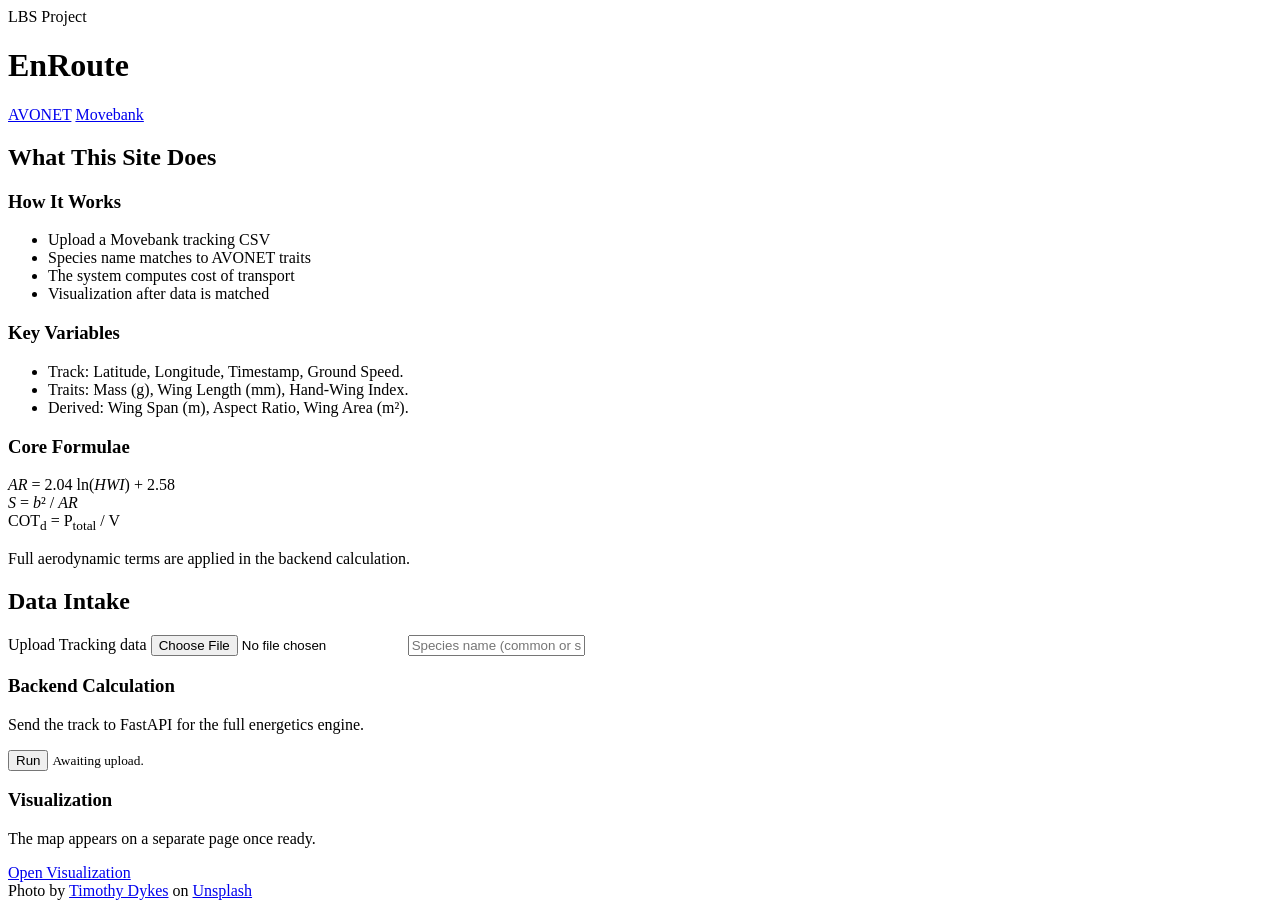
==== frontend/index.html @ 458eabde "Initial commit" ====
<!doctype html>
<html lang="en">
<head>
  <meta charset="utf-8" />
  <meta name="viewport" content="width=device-width, initial-scale=1" />
  <title>LBS Universal Translator</title>
  <link rel="stylesheet" href="/static/styles.css" />
  <script src="/static/app.js" defer></script>
</head>
<body data-page="home">
  <div class="bg-grain" aria-hidden="true"></div>

  <header class="topbar">
    <div class="brand">
      <span class="brand-kicker">LBS Project</span>
      <h1 class="brand-title">EnRoute</h1>
    </div>
    <nav class="top-links">
      <a href="https://opentraits.org/datasets/avonet.html" target="_blank" rel="noreferrer"> AVONET</a>
      <a href="https://www.movebank.org/" target="_blank" rel="noreferrer">Movebank</a>
    </nav>
  </header>

  <main class="content-grid">
    <section class="panel info">
      <div class="panel-header">
        <h2>What This Site Does</h2>
      </div>

      <div class="info-grid">
        <div class="card">
          <h3>How It Works</h3>
          <ul class="notes">
            <li>Upload a Movebank tracking CSV</li>
            <li>Species name matches to AVONET traits</li>
            <li>The system computes cost of transport</li>
            <li>Visualization after data is matched</li>
          </ul>
        </div>

        <div class="card">
          <h3>Key Variables</h3>
          <ul class="notes">
            <li>Track: Latitude, Longitude, Timestamp, Ground Speed.</li>
            <li>Traits: Mass (g), Wing Length (mm), Hand-Wing Index.</li>
            <li>Derived: Wing Span (m), Aspect Ratio, Wing Area (m&sup2;).</li>
          </ul>
        </div>

        <div class="card">
          <h3>Core Formulae</h3>
          <div class="formula-block">
            <div class="equation"><i>AR</i> = 2.04 ln(<i>HWI</i>) + 2.58</div>
            <div class="equation"><i>S</i> = <i>b</i>² / <i>AR</i></div>
            <div class="equation">COT<sub>d</sub> = P<sub>total</sub> / V</div>
          </div>
          <p class="hint">Full aerodynamic terms are applied in the backend calculation.</p>
        </div>
      </div>
    </section>

    <section class="panel controls">
      <div class="panel-header">
        <h2>Data Intake</h2>
      </div>

      <label class="field">
        <span>Upload Tracking data</span>
        <input id="file-input" type="file" accept=".csv" />
      </label>

      <label class="field">
        <input id="species-name-input" type="text" placeholder="Species name (common or scientific)" />
      </label>

        <div class="card">
          <h3>Backend Calculation</h3>
          <p class="muted">Send the track to FastAPI for the full energetics engine.</p>
          <button id="backend-run" class="primary" type="button">Run</button>
          <small class="hint" id="backend-status">Awaiting upload.</small>
        </div>

      <div class="card">
        <h3>Visualization</h3>
        <p class="muted">The map appears on a separate page once ready.</p>
        <a id="visualize-link" class="primary disabled" href="visualize.html" aria-disabled="true">Open Visualization</a>
      </div>
    </section>
  </main>

  <footer class="photo-credit">Photo by <a href="https://unsplash.com/@timothycdykes?utm_source=unsplash&utm_medium=referral&utm_content=creditCopyText" target="_blank" rel="noreferrer">Timothy Dykes</a> on <a href="https://unsplash.com/photos/selective-focus-photography-of-red-cardinal-on-tree-_aNtQKnffAA?utm_source=unsplash&utm_medium=referral&utm_content=creditCopyText" target="_blank" rel="noreferrer">Unsplash</a></footer>
</body>
</html>
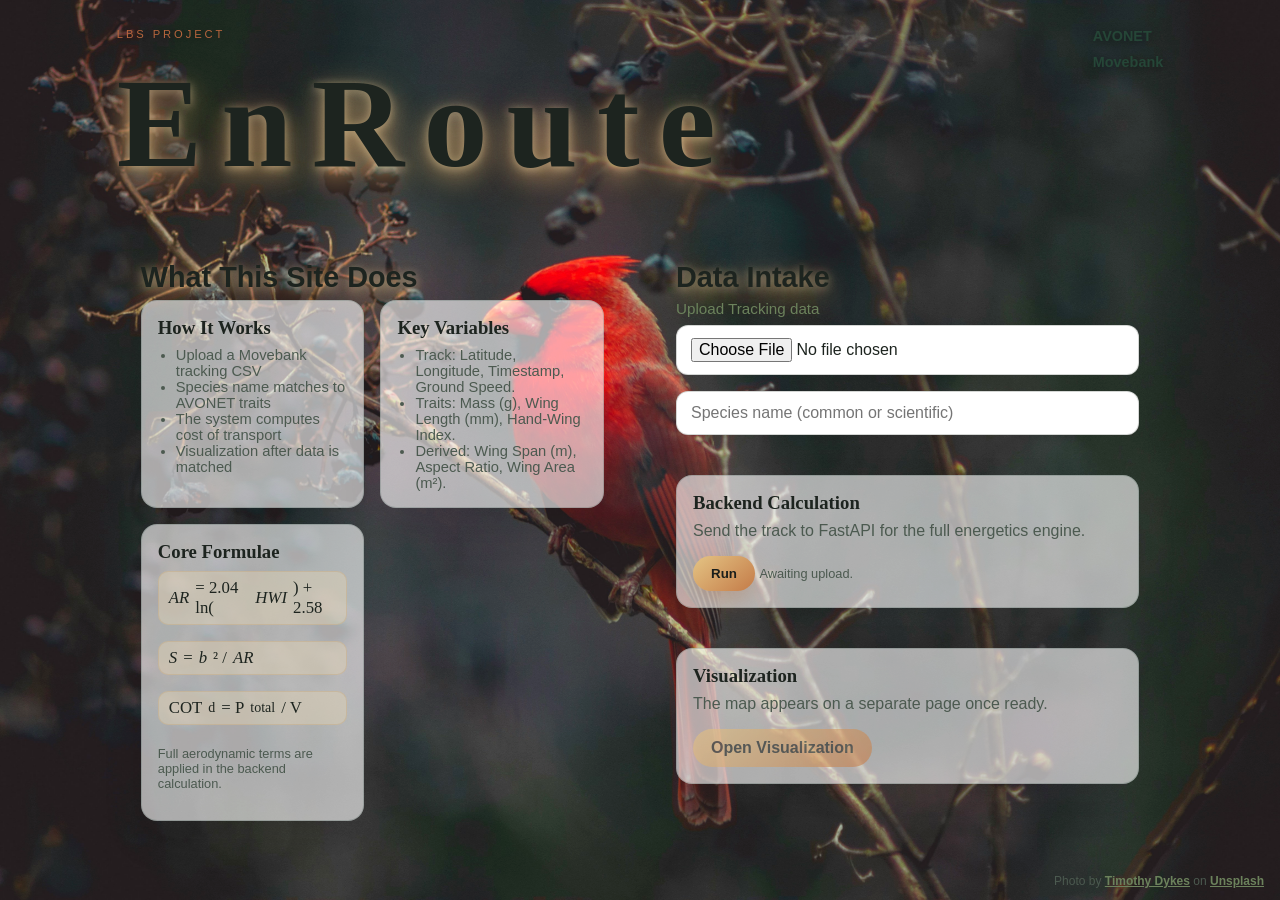
==== commit 4810d7c5: "fix: use relative paths for GitHub Pages compatibility" ====
--- a/frontend/index.html
+++ b/frontend/index.html
@@ -4,8 +4,8 @@
   <meta charset="utf-8" />
   <meta name="viewport" content="width=device-width, initial-scale=1" />
   <title>LBS Universal Translator</title>
-  <link rel="stylesheet" href="/static/styles.css" />
-  <script src="/static/app.js" defer></script>
+  <link rel="stylesheet" href="./styles.css" />
+  <script src="./app.js" defer></script>
 </head>
 <body data-page="home">
   <div class="bg-grain" aria-hidden="true"></div>
--- a/frontend/styles.css
+++ b/frontend/styles.css
@@ -0,0 +1,540 @@
+@import url("https://fonts.googleapis.com/css2?family=Cormorant+Garamond:wght@500;600;700&family=Space+Grotesk:wght@400;500;600;700&display=swap");
+
+:root {
+  --ink: #1d241f;
+  --muted: #4c5a50;
+  --forest: #254637;
+  --moss: #6c825c;
+  --sun: #d6a354;
+  --clay: #b6653d;
+  --mist: #f3efe7;
+  --paper: rgba(255, 255, 255, 0.68);
+  --glass: rgba(255, 255, 255, 0.4);
+  --stroke: rgba(34, 44, 38, 0.12);
+  --shadow: 0 30px 80px rgba(13, 19, 16, 0.18);
+  --radius: 22px;
+}
+
+* {
+  box-sizing: border-box;
+}
+
+body {
+  margin: 0;
+  font-family: "Space Grotesk", sans-serif;
+  color: var(--ink);
+  background-color: #1f2321;
+  min-height: 100vh;
+}
+
+body::before {
+  content: "";
+  position: fixed;
+  inset: 0;
+  background-image: url("images/timothy-dykes-_aNtQKnffAA-unsplash.jpg");
+  background-position: center;
+  background-repeat: no-repeat;
+  background-size: cover;
+  background-attachment: fixed;
+  filter: contrast(1.12) saturate(1.06) brightness(1.02);
+  transform: translateZ(0);
+  z-index: 0;
+}
+
+@media (max-width: 720px) {
+  body {
+    background-attachment: scroll;
+  }
+
+  body::before {
+    background-attachment: scroll;
+  }
+}
+
+.bg-grain {
+    position: fixed;
+    inset: 0;
+    background-image: url("data:image/svg+xml,%3Csvg xmlns='http://www.w3.org/2000/svg' width='140' height='140' viewBox='0 0 140 140'%3E%3Cfilter id='n'%3E%3CfeTurbulence type='fractalNoise' baseFrequency='0.9' numOctaves='2' stitchTiles='stitch'/%3E%3C/filter%3E%3Crect width='140' height='140' filter='url(%23n)' opacity='0.05'/%3E%3C/svg%3E");
+    pointer-events: none;
+    mix-blend-mode: multiply;
+    z-index: 0;
+}
+
+.topbar {
+  position: relative;
+  z-index: 1;
+  max-width: 1200px;
+  margin: 0 auto;
+  padding: 28px 6vw 12px;
+  display: flex;
+  justify-content: space-between;
+  align-items: flex-start;
+  gap: 24px;
+}
+
+.brand {
+  display: flex;
+  flex-direction: column;
+  gap: 10px;
+}
+
+.brand-kicker {
+  text-transform: uppercase;
+  letter-spacing: 0.26em;
+  font-size: 0.7rem;
+  color: var(--clay);
+  text-shadow: 0 2px 10px rgba(10, 12, 10, 0.55);
+}
+
+.brand-title {
+  font-family: "Cormorant Garamond", serif;
+  font-size: clamp(5rem, 10vw, 10rem);
+  margin: 0;
+  letter-spacing: 0.15em;
+  text-shadow:
+    0 2px 10px rgba(255, 226, 171, 0.5),
+    0 8px 26px rgba(255, 199, 122, 0.55),
+    0 18px 46px rgba(255, 190, 120, 0.35),
+    0 22px 52px rgba(8, 10, 9, 0.6);
+}
+
+
+
+.top-links {
+  display: inline-flex;
+  flex-direction: column;
+  gap: 10px;
+  font-size: 0.9rem;
+}
+
+.top-links a {
+  color: var(--forest);
+  text-decoration: none;
+  font-weight: 600;
+  text-shadow: 0 2px 10px rgba(10, 12, 10, 0.5);
+}
+
+.top-links a:hover {
+  text-decoration: underline;
+}
+
+.hero {
+  position: relative;
+  z-index: 1;
+  max-width: 1200px;
+  margin: 0 auto;
+  padding: 22px 6vw 0;
+  display: grid;
+  grid-template-columns: minmax(0, 1.1fr) minmax(0, 0.9fr);
+  gap: 24px;
+  align-items: stretch;
+}
+
+.hero-copy {
+  background: var(--paper);
+  border-radius: var(--radius);
+  box-shadow: var(--shadow);
+  padding: 28px;
+  border: 1px solid var(--stroke);
+  backdrop-filter: blur(6px);
+  animation: rise 0.8s ease-out;
+  display: flex;
+  flex-direction: column;
+  gap: 16px;
+}
+
+.hero-label {
+  text-transform: uppercase;
+  letter-spacing: 0.24em;
+  font-size: 0.7rem;
+  color: var(--clay);
+  margin: 0;
+}
+
+.hero-text {
+  margin: 0;
+  color: var(--muted);
+  font-size: 1.05rem;
+}
+
+.hero-stats {
+  display: grid;
+  grid-template-columns: repeat(3, minmax(0, 1fr));
+  gap: 12px;
+}
+
+.stat-label {
+  font-size: 0.72rem;
+  text-transform: uppercase;
+  letter-spacing: 0.1em;
+  color: var(--muted);
+}
+
+.stat-value {
+  font-size: 1.2rem;
+  font-weight: 600;
+  margin-top: 6px;
+  display: block;
+  color: var(--forest);
+}
+
+.label {
+  font-size: 0.72rem;
+  text-transform: uppercase;
+  letter-spacing: 0.1em;
+  color: var(--muted);
+}
+
+.value {
+  font-size: 1.3rem;
+  font-weight: 600;
+  margin-top: 6px;
+  display: block;
+  color: var(--forest);
+}
+
+.hero-visual {
+  position: relative;
+  border-radius: var(--radius);
+  padding: 24px;
+  background: linear-gradient(145deg, rgba(26, 38, 50, 0.96), rgba(52, 74, 78, 0.9));
+  color: #f8f4ed;
+  overflow: hidden;
+  display: grid;
+  place-items: center;
+  box-shadow: var(--shadow);
+  border: 1px solid rgba(255, 255, 255, 0.2);
+}
+
+.hero-visual svg {
+  width: 100%;
+  height: auto;
+}
+
+.hero-orb {
+  position: absolute;
+  width: 160px;
+  height: 160px;
+  border-radius: 50%;
+  background: radial-gradient(circle at 30% 30%, rgba(214, 163, 84, 0.75), transparent 65%);
+  top: -40px;
+  right: -30px;
+  opacity: 0.8;
+  animation: pulse 6s ease-in-out infinite;
+}
+
+.content-grid {
+  position: relative;
+  z-index: 1;
+  max-width: 1200px;
+  margin: 28px auto 0;
+  padding: 0 6vw;
+  display: grid;
+  grid-template-columns: minmax(0, 1fr) minmax(0, 1fr);
+  gap: 24px;
+}
+
+.panel {
+  background: transparent;
+  border-radius: var(--radius);
+  padding: 24px;
+  border: none;
+  box-shadow: none;
+  backdrop-filter: none;
+}
+
+.panel-header h2 {
+  margin: 0 0 6px;
+  font-family: "Space Grotesk", sans-serif;
+  font-size: 1.8rem;
+  font-weight: 700;
+  text-shadow:
+      0 2px 10px rgba(255, 226, 171, 0.5),
+      0 8px 26px rgba(255, 199, 122, 0.55),
+      0 18px 46px rgba(255, 190, 120, 0.35),
+      0 22px 52px rgba(8, 10, 9, 0.6);
+}
+
+.muted {
+  margin: 0 0 16px;
+  color: var(--muted);
+}
+
+.info-grid {
+  display: grid;
+  gap: 16px;
+  grid-template-columns: repeat(auto-fit, minmax(220px, 1fr));
+}
+
+.formula-block {
+  display: grid;
+  gap: 8px;
+}
+
+.form-stack {
+  display: grid;
+  gap: 16px;
+}
+
+.field {
+  display: flex;
+  flex-direction: column;
+  gap: 8px;
+  font-size: 0.95rem;
+}
+
+.field input,
+.field select {
+  padding: 12px 14px;
+  border-radius: 12px;
+  border: 1px solid rgba(40, 52, 44, 0.2);
+  font-family: inherit;
+  font-size: 1rem;
+  background: #fff;
+}
+
+/* This targets ONLY the span label that belongs to the species field */
+.field:has(#species-name-input) span {
+  color: var(--moss);
+  /* Or use var(--forest), var(--moss), etc. */
+  font-weight: 400;
+  /* Makes it pop a bit more */
+}
+
+.field:has(#file-input) span {
+  color: var(--moss);
+  font-weight: 400;
+}
+
+.field-group {
+  display: grid;
+  grid-template-columns: repeat(2, minmax(0, 1fr));
+  gap: 12px;
+}
+
+.field {
+  margin-bottom: 16px;
+}
+
+.hint {
+  font-size: 0.8rem;
+  color: var(--muted);
+}
+
+.mono {
+  font-family: "Courier New", Courier, monospace;
+  font-size: 0.85rem;
+}
+
+.btn-row {
+  display: flex;
+  flex-wrap: wrap;
+  gap: 12px;
+}
+
+.primary {
+  appearance: none;
+  border: none;
+  border-radius: 999px;
+  padding: 10px 18px;
+  font-family: inherit;
+  font-weight: 600;
+  color: #1a1e1b;
+  background: linear-gradient(140deg, #e4c484, #c47b48);
+  cursor: pointer;
+  box-shadow: 0 10px 24px rgba(180, 109, 62, 0.35);
+  text-decoration: none;
+  display: inline-flex;
+  align-items: center;
+  justify-content: center;
+  gap: 6px;
+}
+
+.primary.disabled,
+.primary[aria-disabled="true"] {
+  opacity: 0.6;
+  pointer-events: none;
+  box-shadow: none;
+}
+
+.card {
+  background: rgba(255, 255, 255, 0.62);
+  border-radius: 16px;
+  padding: 16px;
+  border: 1px solid rgba(37, 70, 55, 0.18);
+  box-shadow: 0 18px 40px rgba(18, 24, 20, 0.1);
+}
+
+.card h3 {
+  margin: 0 0 8px;
+  font-family: "Cormorant Garamond", serif;
+}
+
+/* This targets ONLY cards that sit inside your data intake panel */
+.panel.controls .card {
+  margin-top: 40px;
+}
+
+.notes {
+  margin: 0;
+  padding-left: 18px;
+  color: var(--muted);
+  font-size: 0.92rem;
+}
+
+.equation {
+  display: inline-flex;
+  align-items: center;
+  gap: 6px;
+  padding: 6px 10px;
+  border-radius: 10px;
+  background: rgba(227, 210, 180, 0.45);
+  border: 1px solid rgba(195, 166, 122, 0.4);
+  font-family: "Cormorant Garamond", serif;
+  font-size: 1.05rem;
+  margin-bottom: 8px;
+}
+
+.radio-group {
+  display: grid;
+  gap: 8px;
+  font-size: 0.95rem;
+}
+
+.checkbox {
+  display: flex;
+  align-items: center;
+  gap: 8px;
+}
+
+.details summary {
+  cursor: pointer;
+  font-weight: 600;
+  margin-bottom: 12px;
+}
+
+.details[open] summary {
+  margin-bottom: 8px;
+}
+
+.output .map {
+  position: relative;
+  border-radius: 18px;
+  background: linear-gradient(145deg, #14232d, #274552, #4b6e60);
+  overflow: hidden;
+  height: 360px;
+  margin-bottom: 20px;
+}
+
+.map svg {
+  width: 100%;
+  height: 100%;
+}
+
+.map-overlay {
+  position: absolute;
+  inset: 0;
+  display: grid;
+  place-items: center;
+  color: #fef5e6;
+  font-weight: 500;
+  background: rgba(9, 14, 22, 0.55);
+  z-index: 2;
+}
+
+.stats-grid {
+  display: grid;
+  grid-template-columns: repeat(auto-fit, minmax(160px, 1fr));
+  gap: 12px;
+  margin-bottom: 20px;
+}
+
+.stat {
+  background: rgba(255, 255, 255, 0.66);
+  border-radius: 14px;
+  padding: 14px;
+  border: 1px solid rgba(37, 70, 55, 0.18);
+}
+
+.quality-grid {
+  display: grid;
+  grid-template-columns: repeat(auto-fit, minmax(140px, 1fr));
+  gap: 12px;
+}
+
+.photo-credit {
+  margin: 20px 0 0;
+  font-size: 0.78rem;
+  color: var(--muted);
+  text-align: right;
+}
+
+.photo-credit a {
+  color: var(--forest);
+  text-decoration: none;
+  font-weight: 600;
+}
+
+.photo-credit a:hover {
+  text-decoration: underline;
+}
+
+@keyframes rise {
+  from {
+    opacity: 0;
+    transform: translateY(18px);
+  }
+  to {
+    opacity: 1;
+    transform: translateY(0);
+  }
+}
+
+@keyframes pulse {
+  0%, 100% {
+    transform: scale(1);
+  }
+  50% {
+    transform: scale(1.08);
+  }
+}
+
+@keyframes drift {
+  0%, 100% {
+    transform: translateY(0px);
+  }
+  50% {
+    transform: translateY(18px);
+  }
+}
+
+@media (max-width: 1000px) {
+  .hero {
+    grid-template-columns: 1fr;
+  }
+
+  .content-grid {
+    grid-template-columns: 1fr;
+  }
+
+  .field-group {
+    grid-template-columns: 1fr;
+  }
+}
+
+
+.photo-credit {
+  position: fixed;
+  bottom: 12px;
+  right: 16px;
+  z-index: 9999;
+  /* Forces it above all background/glass containers */
+  font-size: 0.75rem;
+  color: var(--muted);
+}
+
+/* Ensure the links inside are legible too! */
+.photo-credit a {
+  color: var(--moss);
+  text-decoration: underline;
+}
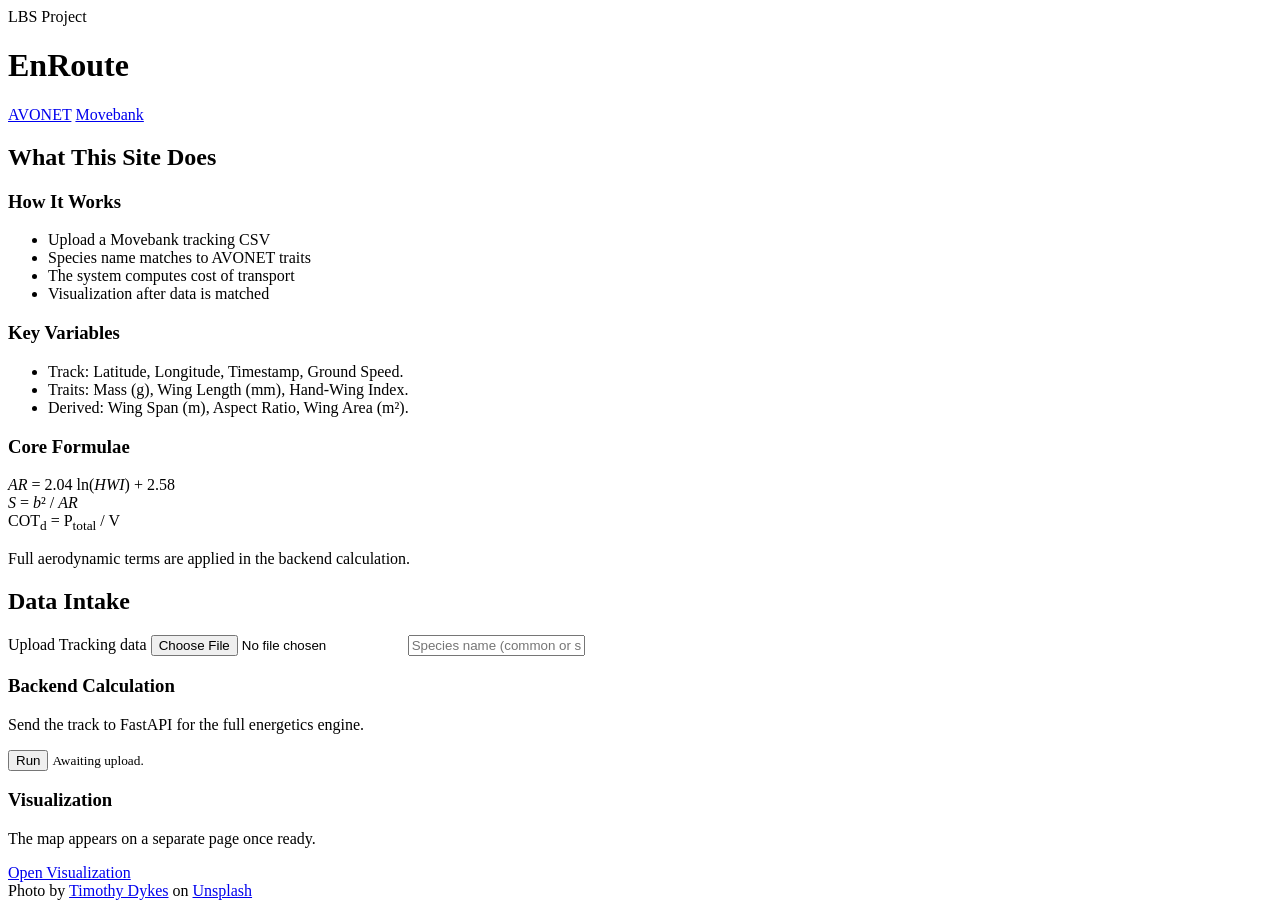
==== commit 0d4abd2a: "Fix hosted frontend asset paths" ====
--- a/frontend/index.html
+++ b/frontend/index.html
@@ -4,8 +4,8 @@
   <meta charset="utf-8" />
   <meta name="viewport" content="width=device-width, initial-scale=1" />
   <title>LBS Universal Translator</title>
-  <link rel="stylesheet" href="./styles.css" />
-  <script src="./app.js" defer></script>
+  <link rel="stylesheet" href="/static/styles.css" />
+  <script src="/static/app.js" defer></script>
 </head>
 <body data-page="home">
   <div class="bg-grain" aria-hidden="true"></div>
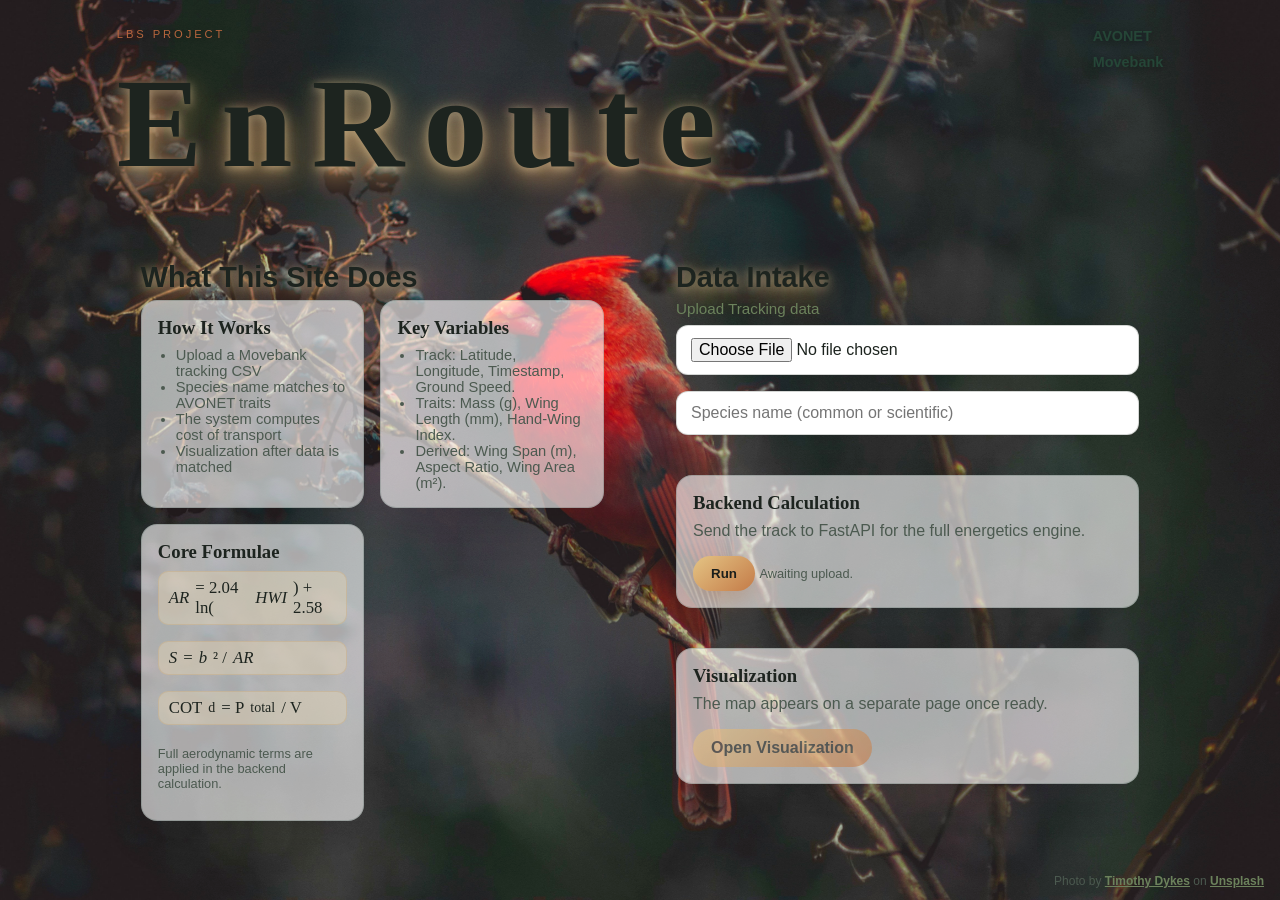
==== commit f1ac1663: "Fix GitHub Pages frontend paths" ====
--- a/frontend/index.html
+++ b/frontend/index.html
@@ -4,8 +4,8 @@
   <meta charset="utf-8" />
   <meta name="viewport" content="width=device-width, initial-scale=1" />
   <title>LBS Universal Translator</title>
-  <link rel="stylesheet" href="/static/styles.css" />
-  <script src="/static/app.js" defer></script>
+  <link rel="stylesheet" href="./styles.css?v=2" />
+  <script src="./app.js?v=2" defer></script>
 </head>
 <body data-page="home">
   <div class="bg-grain" aria-hidden="true"></div>
--- a/frontend/styles.css
+++ b/frontend/styles.css
@@ -0,0 +1,540 @@
+@import url("https://fonts.googleapis.com/css2?family=Cormorant+Garamond:wght@500;600;700&family=Space+Grotesk:wght@400;500;600;700&display=swap");
+
+:root {
+  --ink: #1d241f;
+  --muted: #4c5a50;
+  --forest: #254637;
+  --moss: #6c825c;
+  --sun: #d6a354;
+  --clay: #b6653d;
+  --mist: #f3efe7;
+  --paper: rgba(255, 255, 255, 0.68);
+  --glass: rgba(255, 255, 255, 0.4);
+  --stroke: rgba(34, 44, 38, 0.12);
+  --shadow: 0 30px 80px rgba(13, 19, 16, 0.18);
+  --radius: 22px;
+}
+
+* {
+  box-sizing: border-box;
+}
+
+body {
+  margin: 0;
+  font-family: "Space Grotesk", sans-serif;
+  color: var(--ink);
+  background-color: #1f2321;
+  min-height: 100vh;
+}
+
+body::before {
+  content: "";
+  position: fixed;
+  inset: 0;
+  background-image: url("images/timothy-dykes-_aNtQKnffAA-unsplash.jpg");
+  background-position: center;
+  background-repeat: no-repeat;
+  background-size: cover;
+  background-attachment: fixed;
+  filter: contrast(1.12) saturate(1.06) brightness(1.02);
+  transform: translateZ(0);
+  z-index: 0;
+}
+
+@media (max-width: 720px) {
+  body {
+    background-attachment: scroll;
+  }
+
+  body::before {
+    background-attachment: scroll;
+  }
+}
+
+.bg-grain {
+    position: fixed;
+    inset: 0;
+    background-image: url("data:image/svg+xml,%3Csvg xmlns='http://www.w3.org/2000/svg' width='140' height='140' viewBox='0 0 140 140'%3E%3Cfilter id='n'%3E%3CfeTurbulence type='fractalNoise' baseFrequency='0.9' numOctaves='2' stitchTiles='stitch'/%3E%3C/filter%3E%3Crect width='140' height='140' filter='url(%23n)' opacity='0.05'/%3E%3C/svg%3E");
+    pointer-events: none;
+    mix-blend-mode: multiply;
+    z-index: 0;
+}
+
+.topbar {
+  position: relative;
+  z-index: 1;
+  max-width: 1200px;
+  margin: 0 auto;
+  padding: 28px 6vw 12px;
+  display: flex;
+  justify-content: space-between;
+  align-items: flex-start;
+  gap: 24px;
+}
+
+.brand {
+  display: flex;
+  flex-direction: column;
+  gap: 10px;
+}
+
+.brand-kicker {
+  text-transform: uppercase;
+  letter-spacing: 0.26em;
+  font-size: 0.7rem;
+  color: var(--clay);
+  text-shadow: 0 2px 10px rgba(10, 12, 10, 0.55);
+}
+
+.brand-title {
+  font-family: "Cormorant Garamond", serif;
+  font-size: clamp(5rem, 10vw, 10rem);
+  margin: 0;
+  letter-spacing: 0.15em;
+  text-shadow:
+    0 2px 10px rgba(255, 226, 171, 0.5),
+    0 8px 26px rgba(255, 199, 122, 0.55),
+    0 18px 46px rgba(255, 190, 120, 0.35),
+    0 22px 52px rgba(8, 10, 9, 0.6);
+}
+
+
+
+.top-links {
+  display: inline-flex;
+  flex-direction: column;
+  gap: 10px;
+  font-size: 0.9rem;
+}
+
+.top-links a {
+  color: var(--forest);
+  text-decoration: none;
+  font-weight: 600;
+  text-shadow: 0 2px 10px rgba(10, 12, 10, 0.5);
+}
+
+.top-links a:hover {
+  text-decoration: underline;
+}
+
+.hero {
+  position: relative;
+  z-index: 1;
+  max-width: 1200px;
+  margin: 0 auto;
+  padding: 22px 6vw 0;
+  display: grid;
+  grid-template-columns: minmax(0, 1.1fr) minmax(0, 0.9fr);
+  gap: 24px;
+  align-items: stretch;
+}
+
+.hero-copy {
+  background: var(--paper);
+  border-radius: var(--radius);
+  box-shadow: var(--shadow);
+  padding: 28px;
+  border: 1px solid var(--stroke);
+  backdrop-filter: blur(6px);
+  animation: rise 0.8s ease-out;
+  display: flex;
+  flex-direction: column;
+  gap: 16px;
+}
+
+.hero-label {
+  text-transform: uppercase;
+  letter-spacing: 0.24em;
+  font-size: 0.7rem;
+  color: var(--clay);
+  margin: 0;
+}
+
+.hero-text {
+  margin: 0;
+  color: var(--muted);
+  font-size: 1.05rem;
+}
+
+.hero-stats {
+  display: grid;
+  grid-template-columns: repeat(3, minmax(0, 1fr));
+  gap: 12px;
+}
+
+.stat-label {
+  font-size: 0.72rem;
+  text-transform: uppercase;
+  letter-spacing: 0.1em;
+  color: var(--muted);
+}
+
+.stat-value {
+  font-size: 1.2rem;
+  font-weight: 600;
+  margin-top: 6px;
+  display: block;
+  color: var(--forest);
+}
+
+.label {
+  font-size: 0.72rem;
+  text-transform: uppercase;
+  letter-spacing: 0.1em;
+  color: var(--muted);
+}
+
+.value {
+  font-size: 1.3rem;
+  font-weight: 600;
+  margin-top: 6px;
+  display: block;
+  color: var(--forest);
+}
+
+.hero-visual {
+  position: relative;
+  border-radius: var(--radius);
+  padding: 24px;
+  background: linear-gradient(145deg, rgba(26, 38, 50, 0.96), rgba(52, 74, 78, 0.9));
+  color: #f8f4ed;
+  overflow: hidden;
+  display: grid;
+  place-items: center;
+  box-shadow: var(--shadow);
+  border: 1px solid rgba(255, 255, 255, 0.2);
+}
+
+.hero-visual svg {
+  width: 100%;
+  height: auto;
+}
+
+.hero-orb {
+  position: absolute;
+  width: 160px;
+  height: 160px;
+  border-radius: 50%;
+  background: radial-gradient(circle at 30% 30%, rgba(214, 163, 84, 0.75), transparent 65%);
+  top: -40px;
+  right: -30px;
+  opacity: 0.8;
+  animation: pulse 6s ease-in-out infinite;
+}
+
+.content-grid {
+  position: relative;
+  z-index: 1;
+  max-width: 1200px;
+  margin: 28px auto 0;
+  padding: 0 6vw;
+  display: grid;
+  grid-template-columns: minmax(0, 1fr) minmax(0, 1fr);
+  gap: 24px;
+}
+
+.panel {
+  background: transparent;
+  border-radius: var(--radius);
+  padding: 24px;
+  border: none;
+  box-shadow: none;
+  backdrop-filter: none;
+}
+
+.panel-header h2 {
+  margin: 0 0 6px;
+  font-family: "Space Grotesk", sans-serif;
+  font-size: 1.8rem;
+  font-weight: 700;
+  text-shadow:
+      0 2px 10px rgba(255, 226, 171, 0.5),
+      0 8px 26px rgba(255, 199, 122, 0.55),
+      0 18px 46px rgba(255, 190, 120, 0.35),
+      0 22px 52px rgba(8, 10, 9, 0.6);
+}
+
+.muted {
+  margin: 0 0 16px;
+  color: var(--muted);
+}
+
+.info-grid {
+  display: grid;
+  gap: 16px;
+  grid-template-columns: repeat(auto-fit, minmax(220px, 1fr));
+}
+
+.formula-block {
+  display: grid;
+  gap: 8px;
+}
+
+.form-stack {
+  display: grid;
+  gap: 16px;
+}
+
+.field {
+  display: flex;
+  flex-direction: column;
+  gap: 8px;
+  font-size: 0.95rem;
+}
+
+.field input,
+.field select {
+  padding: 12px 14px;
+  border-radius: 12px;
+  border: 1px solid rgba(40, 52, 44, 0.2);
+  font-family: inherit;
+  font-size: 1rem;
+  background: #fff;
+}
+
+/* This targets ONLY the span label that belongs to the species field */
+.field:has(#species-name-input) span {
+  color: var(--moss);
+  /* Or use var(--forest), var(--moss), etc. */
+  font-weight: 400;
+  /* Makes it pop a bit more */
+}
+
+.field:has(#file-input) span {
+  color: var(--moss);
+  font-weight: 400;
+}
+
+.field-group {
+  display: grid;
+  grid-template-columns: repeat(2, minmax(0, 1fr));
+  gap: 12px;
+}
+
+.field {
+  margin-bottom: 16px;
+}
+
+.hint {
+  font-size: 0.8rem;
+  color: var(--muted);
+}
+
+.mono {
+  font-family: "Courier New", Courier, monospace;
+  font-size: 0.85rem;
+}
+
+.btn-row {
+  display: flex;
+  flex-wrap: wrap;
+  gap: 12px;
+}
+
+.primary {
+  appearance: none;
+  border: none;
+  border-radius: 999px;
+  padding: 10px 18px;
+  font-family: inherit;
+  font-weight: 600;
+  color: #1a1e1b;
+  background: linear-gradient(140deg, #e4c484, #c47b48);
+  cursor: pointer;
+  box-shadow: 0 10px 24px rgba(180, 109, 62, 0.35);
+  text-decoration: none;
+  display: inline-flex;
+  align-items: center;
+  justify-content: center;
+  gap: 6px;
+}
+
+.primary.disabled,
+.primary[aria-disabled="true"] {
+  opacity: 0.6;
+  pointer-events: none;
+  box-shadow: none;
+}
+
+.card {
+  background: rgba(255, 255, 255, 0.62);
+  border-radius: 16px;
+  padding: 16px;
+  border: 1px solid rgba(37, 70, 55, 0.18);
+  box-shadow: 0 18px 40px rgba(18, 24, 20, 0.1);
+}
+
+.card h3 {
+  margin: 0 0 8px;
+  font-family: "Cormorant Garamond", serif;
+}
+
+/* This targets ONLY cards that sit inside your data intake panel */
+.panel.controls .card {
+  margin-top: 40px;
+}
+
+.notes {
+  margin: 0;
+  padding-left: 18px;
+  color: var(--muted);
+  font-size: 0.92rem;
+}
+
+.equation {
+  display: inline-flex;
+  align-items: center;
+  gap: 6px;
+  padding: 6px 10px;
+  border-radius: 10px;
+  background: rgba(227, 210, 180, 0.45);
+  border: 1px solid rgba(195, 166, 122, 0.4);
+  font-family: "Cormorant Garamond", serif;
+  font-size: 1.05rem;
+  margin-bottom: 8px;
+}
+
+.radio-group {
+  display: grid;
+  gap: 8px;
+  font-size: 0.95rem;
+}
+
+.checkbox {
+  display: flex;
+  align-items: center;
+  gap: 8px;
+}
+
+.details summary {
+  cursor: pointer;
+  font-weight: 600;
+  margin-bottom: 12px;
+}
+
+.details[open] summary {
+  margin-bottom: 8px;
+}
+
+.output .map {
+  position: relative;
+  border-radius: 18px;
+  background: linear-gradient(145deg, #14232d, #274552, #4b6e60);
+  overflow: hidden;
+  height: 360px;
+  margin-bottom: 20px;
+}
+
+.map svg {
+  width: 100%;
+  height: 100%;
+}
+
+.map-overlay {
+  position: absolute;
+  inset: 0;
+  display: grid;
+  place-items: center;
+  color: #fef5e6;
+  font-weight: 500;
+  background: rgba(9, 14, 22, 0.55);
+  z-index: 2;
+}
+
+.stats-grid {
+  display: grid;
+  grid-template-columns: repeat(auto-fit, minmax(160px, 1fr));
+  gap: 12px;
+  margin-bottom: 20px;
+}
+
+.stat {
+  background: rgba(255, 255, 255, 0.66);
+  border-radius: 14px;
+  padding: 14px;
+  border: 1px solid rgba(37, 70, 55, 0.18);
+}
+
+.quality-grid {
+  display: grid;
+  grid-template-columns: repeat(auto-fit, minmax(140px, 1fr));
+  gap: 12px;
+}
+
+.photo-credit {
+  margin: 20px 0 0;
+  font-size: 0.78rem;
+  color: var(--muted);
+  text-align: right;
+}
+
+.photo-credit a {
+  color: var(--forest);
+  text-decoration: none;
+  font-weight: 600;
+}
+
+.photo-credit a:hover {
+  text-decoration: underline;
+}
+
+@keyframes rise {
+  from {
+    opacity: 0;
+    transform: translateY(18px);
+  }
+  to {
+    opacity: 1;
+    transform: translateY(0);
+  }
+}
+
+@keyframes pulse {
+  0%, 100% {
+    transform: scale(1);
+  }
+  50% {
+    transform: scale(1.08);
+  }
+}
+
+@keyframes drift {
+  0%, 100% {
+    transform: translateY(0px);
+  }
+  50% {
+    transform: translateY(18px);
+  }
+}
+
+@media (max-width: 1000px) {
+  .hero {
+    grid-template-columns: 1fr;
+  }
+
+  .content-grid {
+    grid-template-columns: 1fr;
+  }
+
+  .field-group {
+    grid-template-columns: 1fr;
+  }
+}
+
+
+.photo-credit {
+  position: fixed;
+  bottom: 12px;
+  right: 16px;
+  z-index: 9999;
+  /* Forces it above all background/glass containers */
+  font-size: 0.75rem;
+  color: var(--muted);
+}
+
+/* Ensure the links inside are legible too! */
+.photo-credit a {
+  color: var(--moss);
+  text-decoration: underline;
+}
